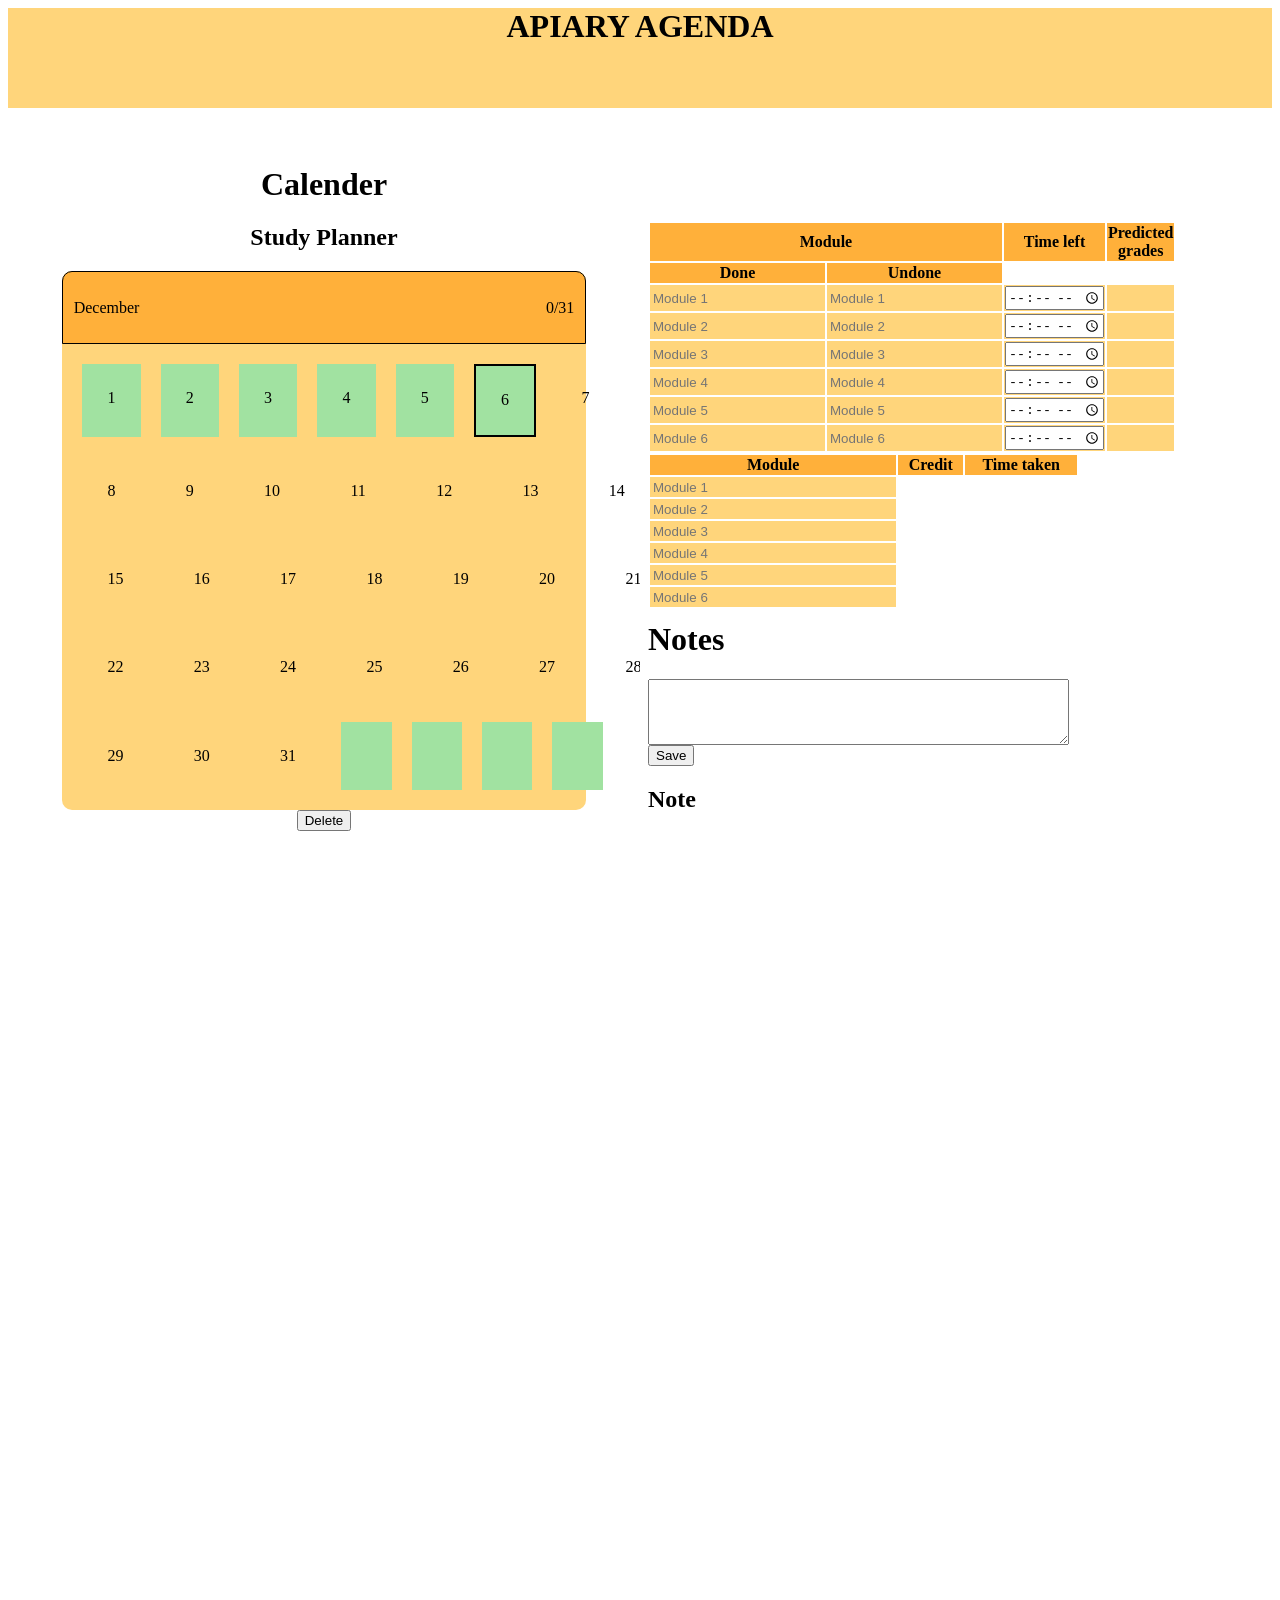
==== index.html @ 8112ceb6 "Update index.html" ====
<html lang="en">
<head>
    <meta charset="UTF-8">
    <meta name="viewport" content="width=device-width, initial-scale=1.0">
    <title>Document</title>
    <link rel="stylesheet" type="text/css" href="styling.css">
    <style>
    </style>
</head>

<body>
    <header>
        <h1>APIARY AGENDA</h1>
    </header>
    <iframe src="https://aliwarisha20042412-source.github.io/Study-Planner/WarishaCalender.html" frameborder="0" width="50%" height="970" id="calendar"></iframe>
    <iframe src="https://aliwarisha20042412-source.github.io/Study-Planner/AdaezeTables.html" frameborder="0" width="50%" height="400" id="tables"></iframe>
    <iframe src="https://aliwarisha20042412-source.github.io/Study-Planner/HadijahNotes.html" frameborder="0" width="50%" height="515" id="notes"></iframe>
    <iframe src="https://aliwarisha20042412-source.github.io/Study-Planner/calc.html" frameborder="0" width="300" height="90" id="calc"></iframe> 
    <iframe src="https://aliwarisha20042412-source.github.io/Study-Planner/AlexTimer.html" frameborder="0" width="350" height="150" id="timer"></iframe> 
    <iframe src="https://aliwarisha20042412-source.github.io/Study-Planner/AdaezeMascot.html" frameborder="0" width="600" height="600" id="mascot"></iframe>

</body>
</html>
---- styling.css ----
/* TABLES STYLING */

#module{
      background-color: #FFD57B;
      border: none;
}

th{
      background-color: #FFB03A;
}

td{
      background-color: #FFD57B;
}

/* HOME PAGE STYLING */

header{
      background-color: #FFD57B;
      text-align: center;
      height: 100px;
}

#calendar{
      float: left;
      margin-top: 50px;
}

#tables{
      margin-top: 105px;
}

#calc{
      float: left;
      margin-left: 4%;
}

#timer{
      margin-left: 20%;
      float: left;
}
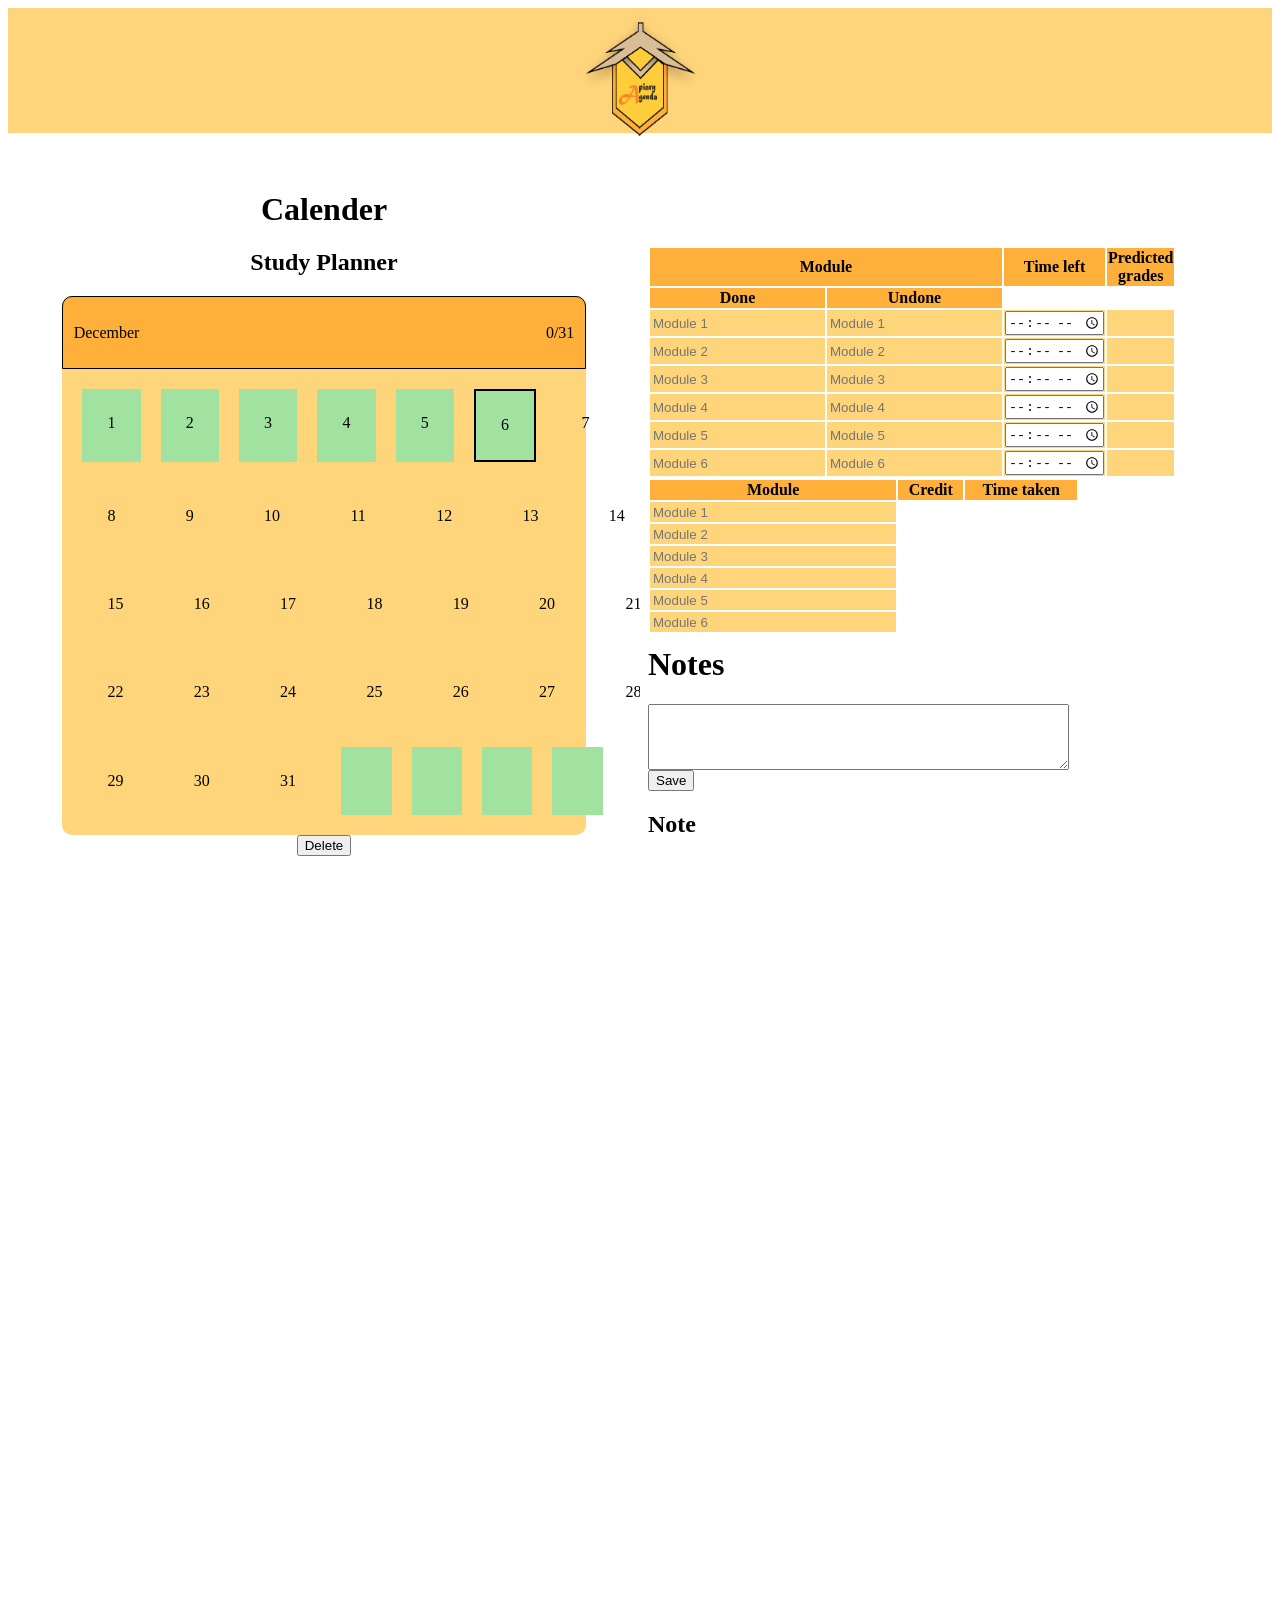
==== commit d683f9ac: "Update index.html" ====
--- a/index.html
+++ b/index.html
@@ -10,14 +10,14 @@
 
 <body>
     <header>
-        <h1>APIARY AGENDA</h1>
+        <img src="logo.png" alt="logo" width="135" height="135">
     </header>
     <iframe src="https://aliwarisha20042412-source.github.io/Study-Planner/WarishaCalender.html" frameborder="0" width="50%" height="970" id="calendar"></iframe>
     <iframe src="https://aliwarisha20042412-source.github.io/Study-Planner/AdaezeTables.html" frameborder="0" width="50%" height="400" id="tables"></iframe>
     <iframe src="https://aliwarisha20042412-source.github.io/Study-Planner/HadijahNotes.html" frameborder="0" width="50%" height="515" id="notes"></iframe>
     <iframe src="https://aliwarisha20042412-source.github.io/Study-Planner/calc.html" frameborder="0" width="300" height="90" id="calc"></iframe> 
     <iframe src="https://aliwarisha20042412-source.github.io/Study-Planner/AlexTimer.html" frameborder="0" width="350" height="150" id="timer"></iframe> 
-    <iframe src="https://aliwarisha20042412-source.github.io/Study-Planner/AdaezeMascot.html" frameborder="0" width="600" height="600" id="mascot"></iframe>
+    <iframe src="https://aliwarisha20042412-source.github.io/Study-Planner/AdaezeMascot.html" frameborder="0" width="50%" height="400" id="mascot"></iframe>
 
 </body>
 </html>
--- a/styling.css
+++ b/styling.css
@@ -18,7 +18,7 @@
 header{
       background-color: #FFD57B;
       text-align: center;
-      height: 100px;
+      height: 125px;
 }
 
 #calendar{
@@ -39,3 +39,7 @@
       margin-left: 20%;
       float: left;
 }
+
+#mascot{
+      float: right;
+}
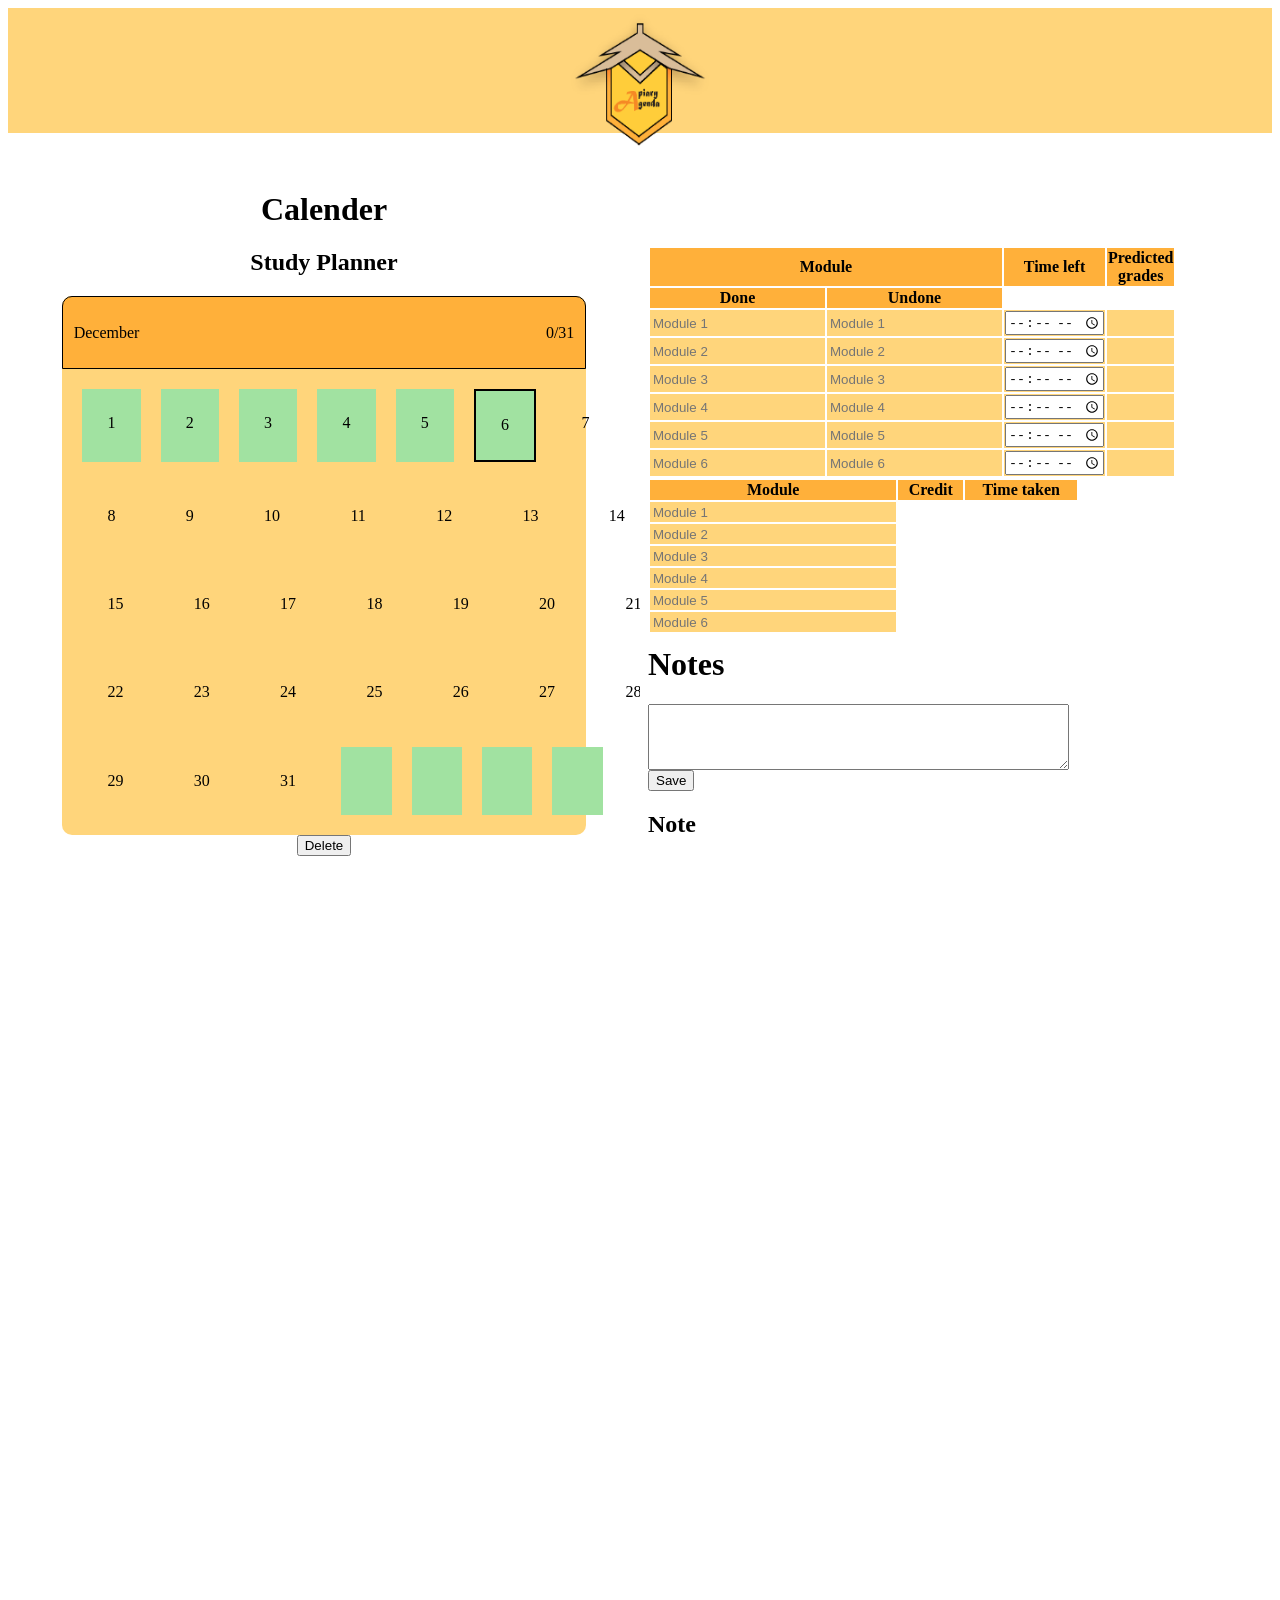
==== commit 51cf9f9f: "Update index.html" ====
--- a/index.html
+++ b/index.html
@@ -10,14 +10,14 @@
 
 <body>
     <header>
-        <img src="logo.png" alt="logo" width="135" height="135">
+        <img src="logo.png" alt="logo" width="160" height="145">
     </header>
     <iframe src="https://aliwarisha20042412-source.github.io/Study-Planner/WarishaCalender.html" frameborder="0" width="50%" height="970" id="calendar"></iframe>
     <iframe src="https://aliwarisha20042412-source.github.io/Study-Planner/AdaezeTables.html" frameborder="0" width="50%" height="400" id="tables"></iframe>
     <iframe src="https://aliwarisha20042412-source.github.io/Study-Planner/HadijahNotes.html" frameborder="0" width="50%" height="515" id="notes"></iframe>
     <iframe src="https://aliwarisha20042412-source.github.io/Study-Planner/calc.html" frameborder="0" width="300" height="90" id="calc"></iframe> 
     <iframe src="https://aliwarisha20042412-source.github.io/Study-Planner/AlexTimer.html" frameborder="0" width="350" height="150" id="timer"></iframe> 
-    <iframe src="https://aliwarisha20042412-source.github.io/Study-Planner/AdaezeMascot.html" frameborder="0" width="50%" height="400" id="mascot"></iframe>
+    <iframe src="https://aliwarisha20042412-source.github.io/Study-Planner/AdaezeMascot.html" frameborder="0" width="600" height="600" id="mascot"></iframe>
 
 </body>
 </html>
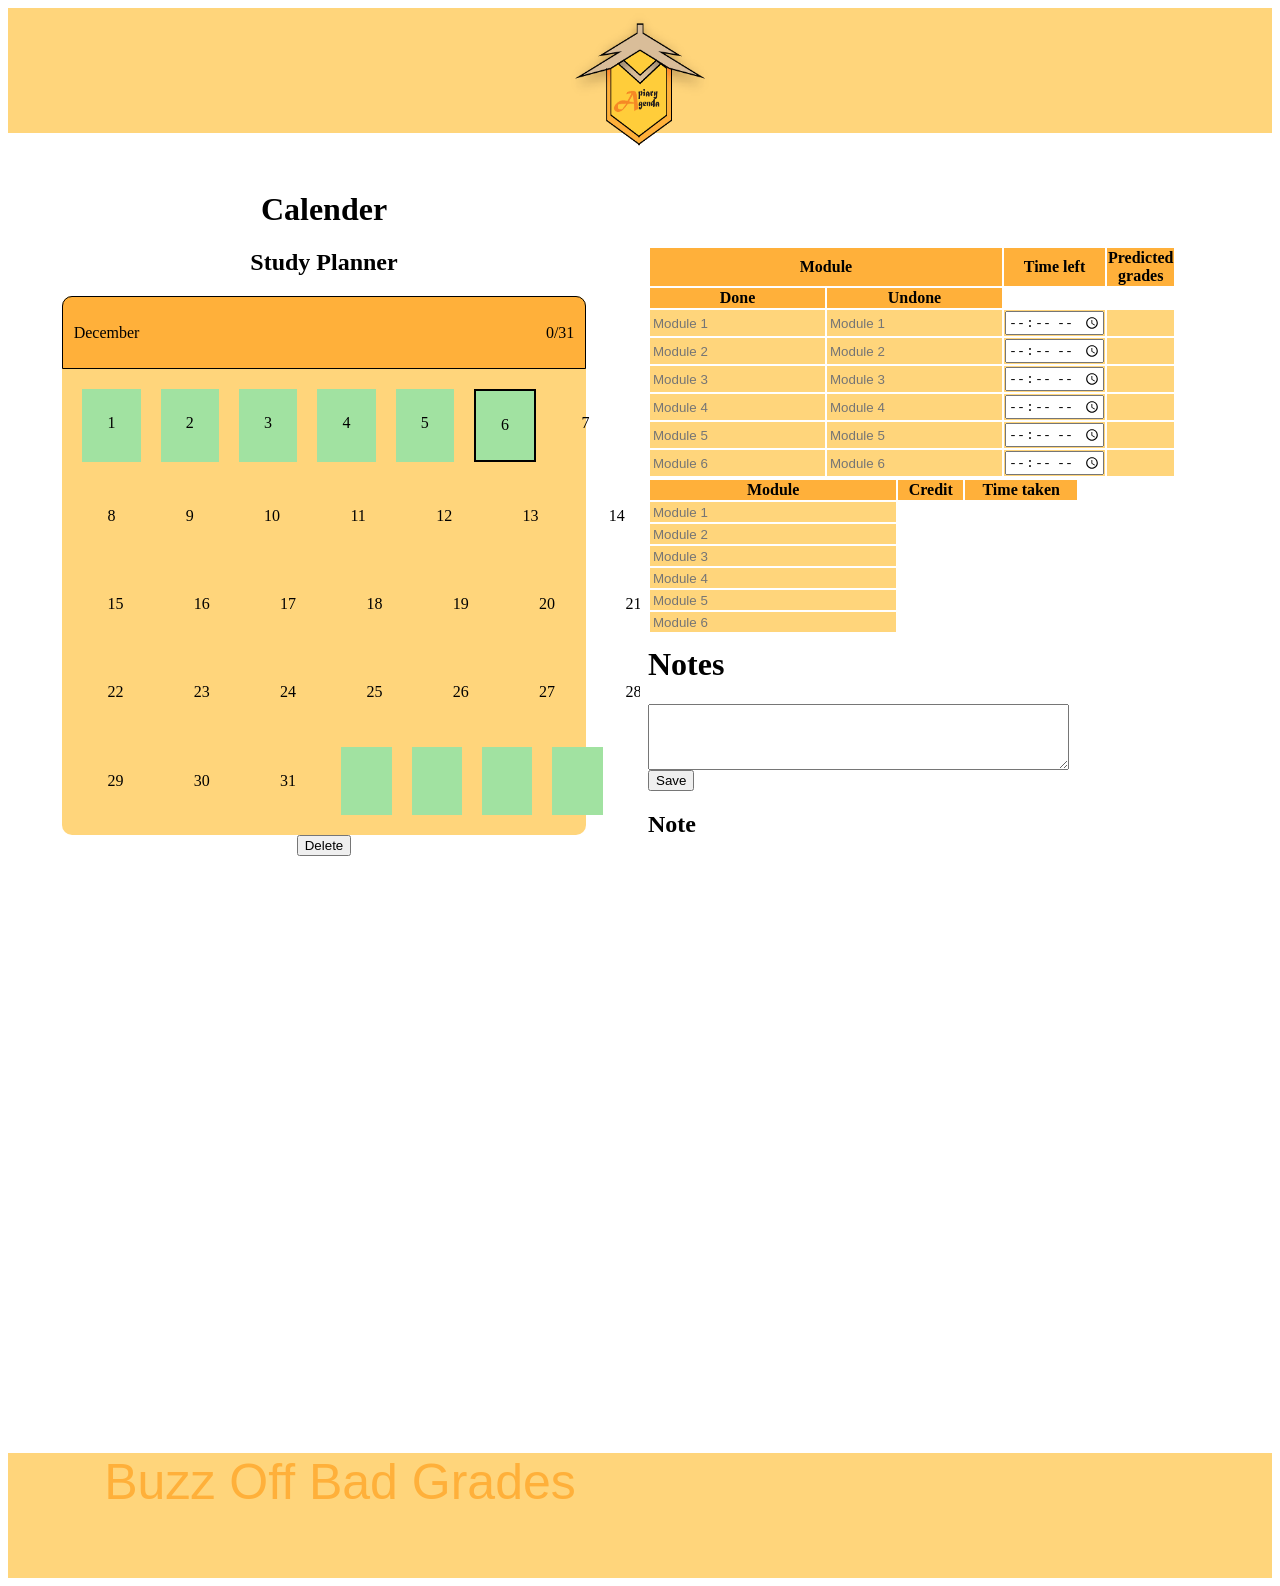
==== commit e71daf87: "Update index.html" ====
--- a/index.html
+++ b/index.html
@@ -17,7 +17,10 @@
     <iframe src="https://aliwarisha20042412-source.github.io/Study-Planner/HadijahNotes.html" frameborder="0" width="50%" height="515" id="notes"></iframe>
     <iframe src="https://aliwarisha20042412-source.github.io/Study-Planner/calc.html" frameborder="0" width="300" height="90" id="calc"></iframe> 
     <iframe src="https://aliwarisha20042412-source.github.io/Study-Planner/AlexTimer.html" frameborder="0" width="350" height="150" id="timer"></iframe> 
-    <iframe src="https://aliwarisha20042412-source.github.io/Study-Planner/AdaezeMascot.html" frameborder="0" width="600" height="600" id="mascot"></iframe>
+    <iframe src="https://aliwarisha20042412-source.github.io/Study-Planner/AdaezeMascot.html" frameborder="0" width="600" height="280" id="mascot"></iframe>
+    <footer>
+        <p id="catchphrase">Buzz Off Bad Grades</p>
+    </footer>
 
 </body>
 </html>
--- a/styling.css
+++ b/styling.css
@@ -43,3 +43,17 @@
 #mascot{
       float: right;
 }
+
+footer{
+      margin-top: 300px;
+      margin-bottom: 0px;
+      background-color: #FFD57B;
+      height: 125px;
+}
+
+#catchphrase{
+      font-size: 50px;
+      font-family: Impact, Haettenschweiler, 'Arial Narrow Bold', sans-serif;
+      color: #FFB03A;
+      text-align: center;
+}
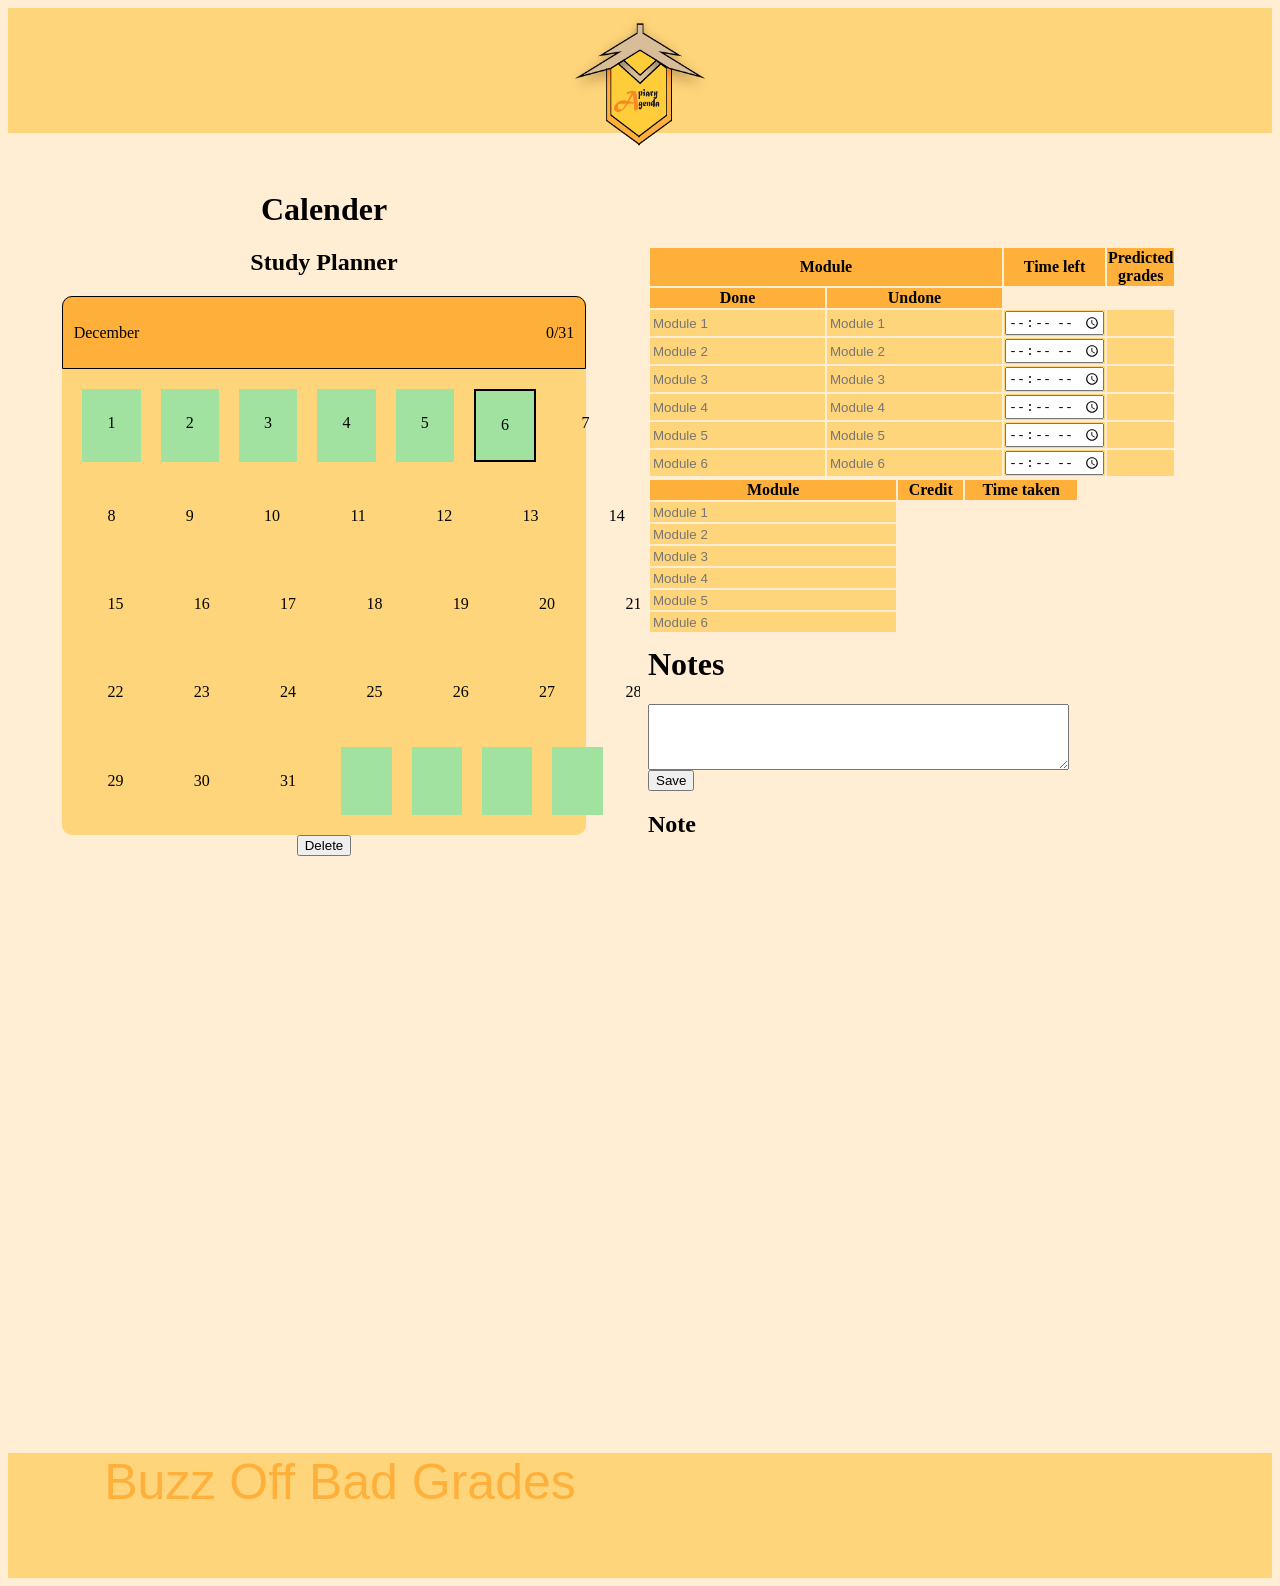
==== commit 6add4938: "Update index.html" ====
--- a/index.html
+++ b/index.html
@@ -8,7 +8,8 @@
     </style>
 </head>
 
-<body>
+<body id="back">
+    
     <header>
         <img src="logo.png" alt="logo" width="160" height="145">
     </header>
--- a/styling.css
+++ b/styling.css
@@ -14,6 +14,10 @@
 }
 
 /* HOME PAGE STYLING */
+
+#back{
+      background-image: url('background.png');
+}
 
 header{
       background-color: #FFD57B;
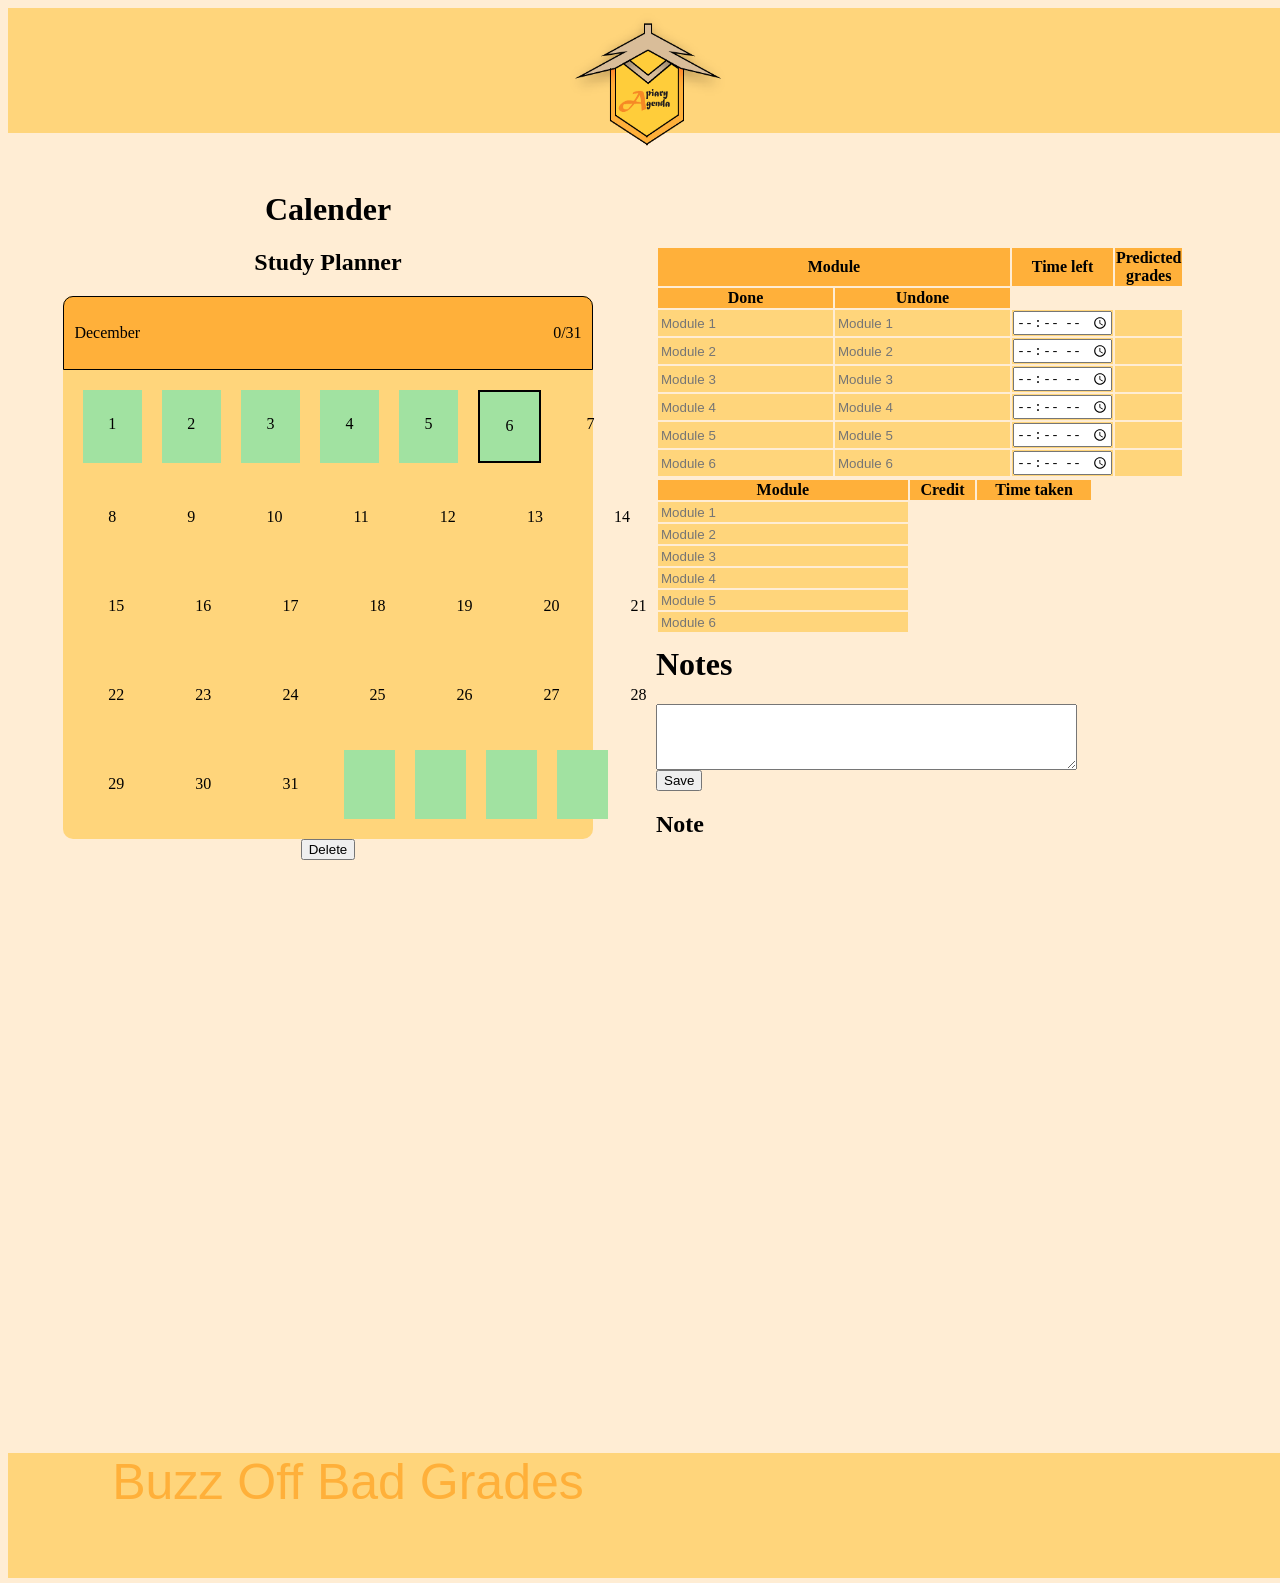
==== commit 3ca18635: "Update index.html" ====
--- a/index.html
+++ b/index.html
@@ -11,7 +11,7 @@
 <body id="back">
     
     <header>
-        <img src="logo.png" alt="logo" width="160" height="145">
+        <img src="logo.png" alt="logo" width="180" height="145">
     </header>
     <iframe src="https://aliwarisha20042412-source.github.io/Study-Planner/WarishaCalender.html" frameborder="0" width="50%" height="970" id="calendar"></iframe>
     <iframe src="https://aliwarisha20042412-source.github.io/Study-Planner/AdaezeTables.html" frameborder="0" width="50%" height="400" id="tables"></iframe>
--- a/styling.css
+++ b/styling.css
@@ -17,6 +17,8 @@
 
 #back{
       background-image: url('background.png');
+      width: 100%;
+      height: 100%;
 }
 
 header{
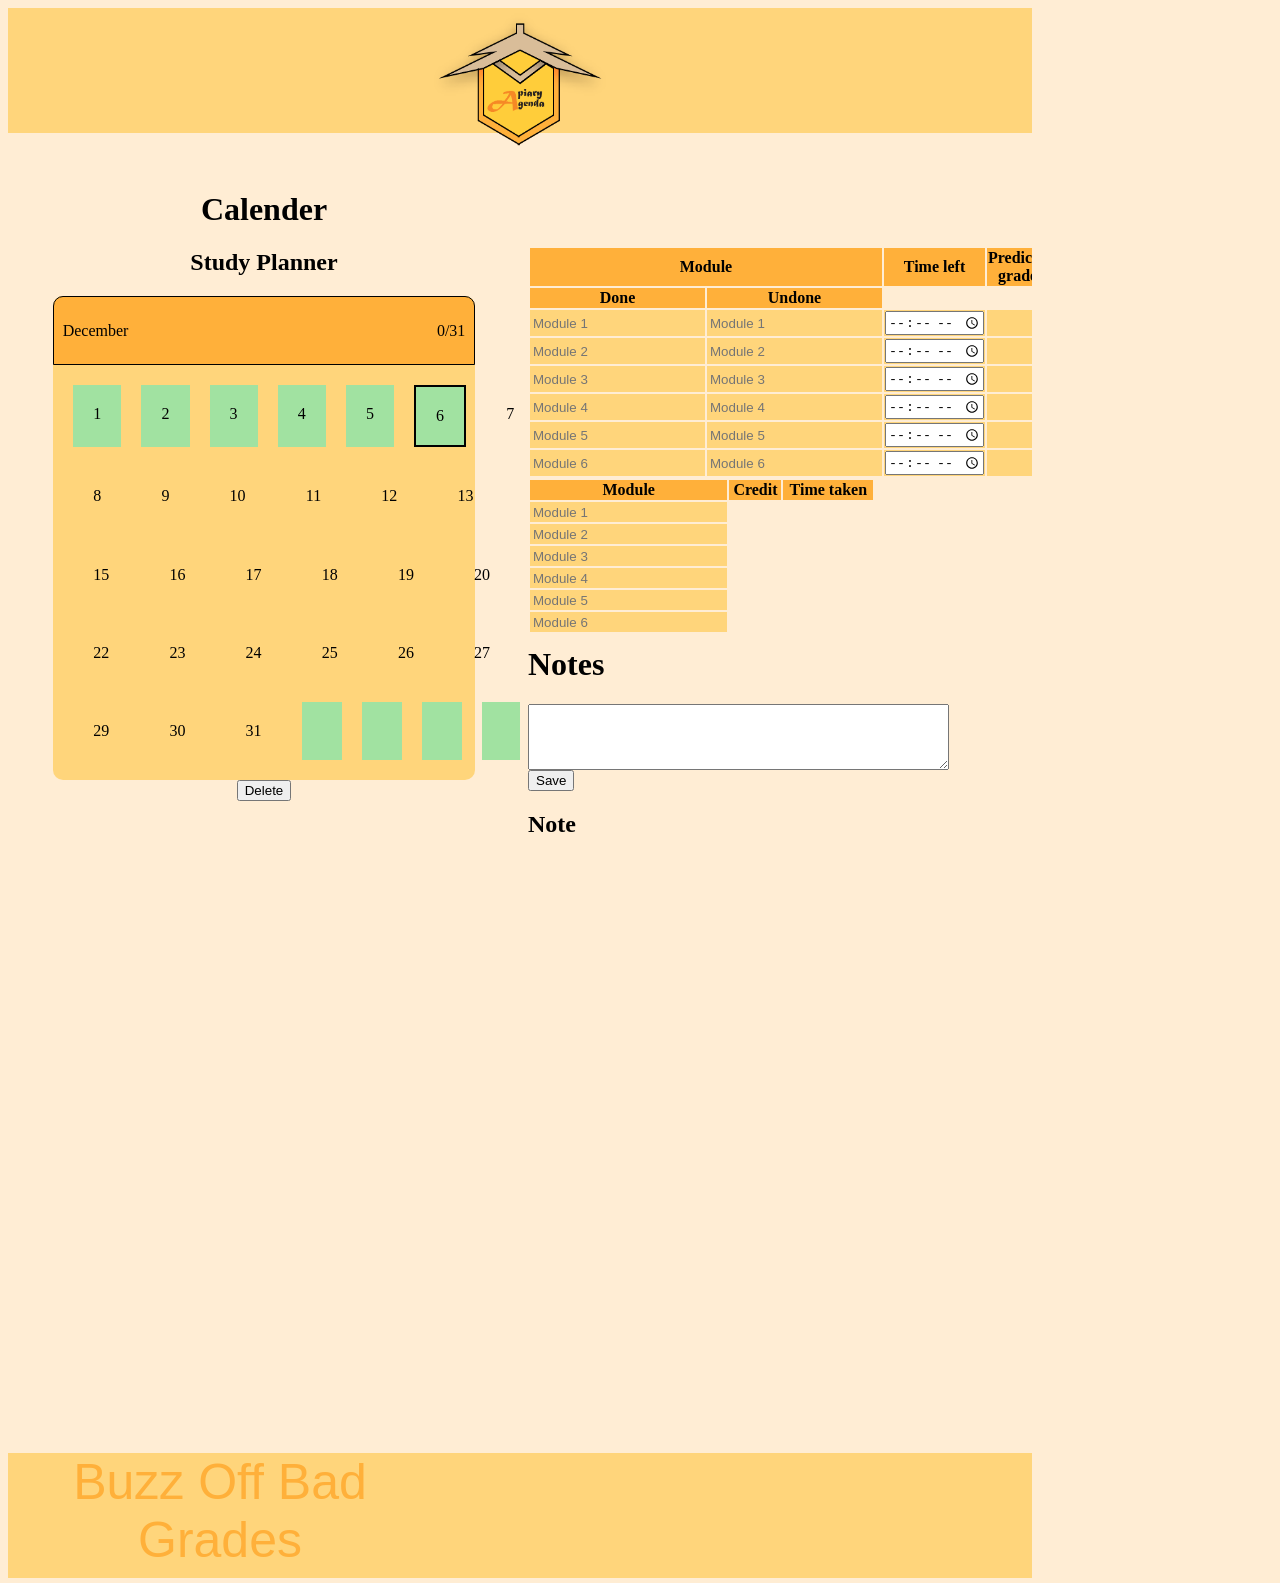
==== commit 4279c63d: "Update index.html" ====
--- a/index.html
+++ b/index.html
@@ -11,7 +11,7 @@
 <body id="back">
     
     <header>
-        <img src="logo.png" alt="logo" width="180" height="145">
+        <img src="logo.png" alt="logo" width="200" height="145">
     </header>
     <iframe src="https://aliwarisha20042412-source.github.io/Study-Planner/WarishaCalender.html" frameborder="0" width="50%" height="970" id="calendar"></iframe>
     <iframe src="https://aliwarisha20042412-source.github.io/Study-Planner/AdaezeTables.html" frameborder="0" width="50%" height="400" id="tables"></iframe>
--- a/styling.css
+++ b/styling.css
@@ -17,8 +17,8 @@
 
 #back{
       background-image: url('background.png');
-      width: 100%;
-      height: 100%;
+      width: 80%;
+      height: 80%;
 }
 
 header{
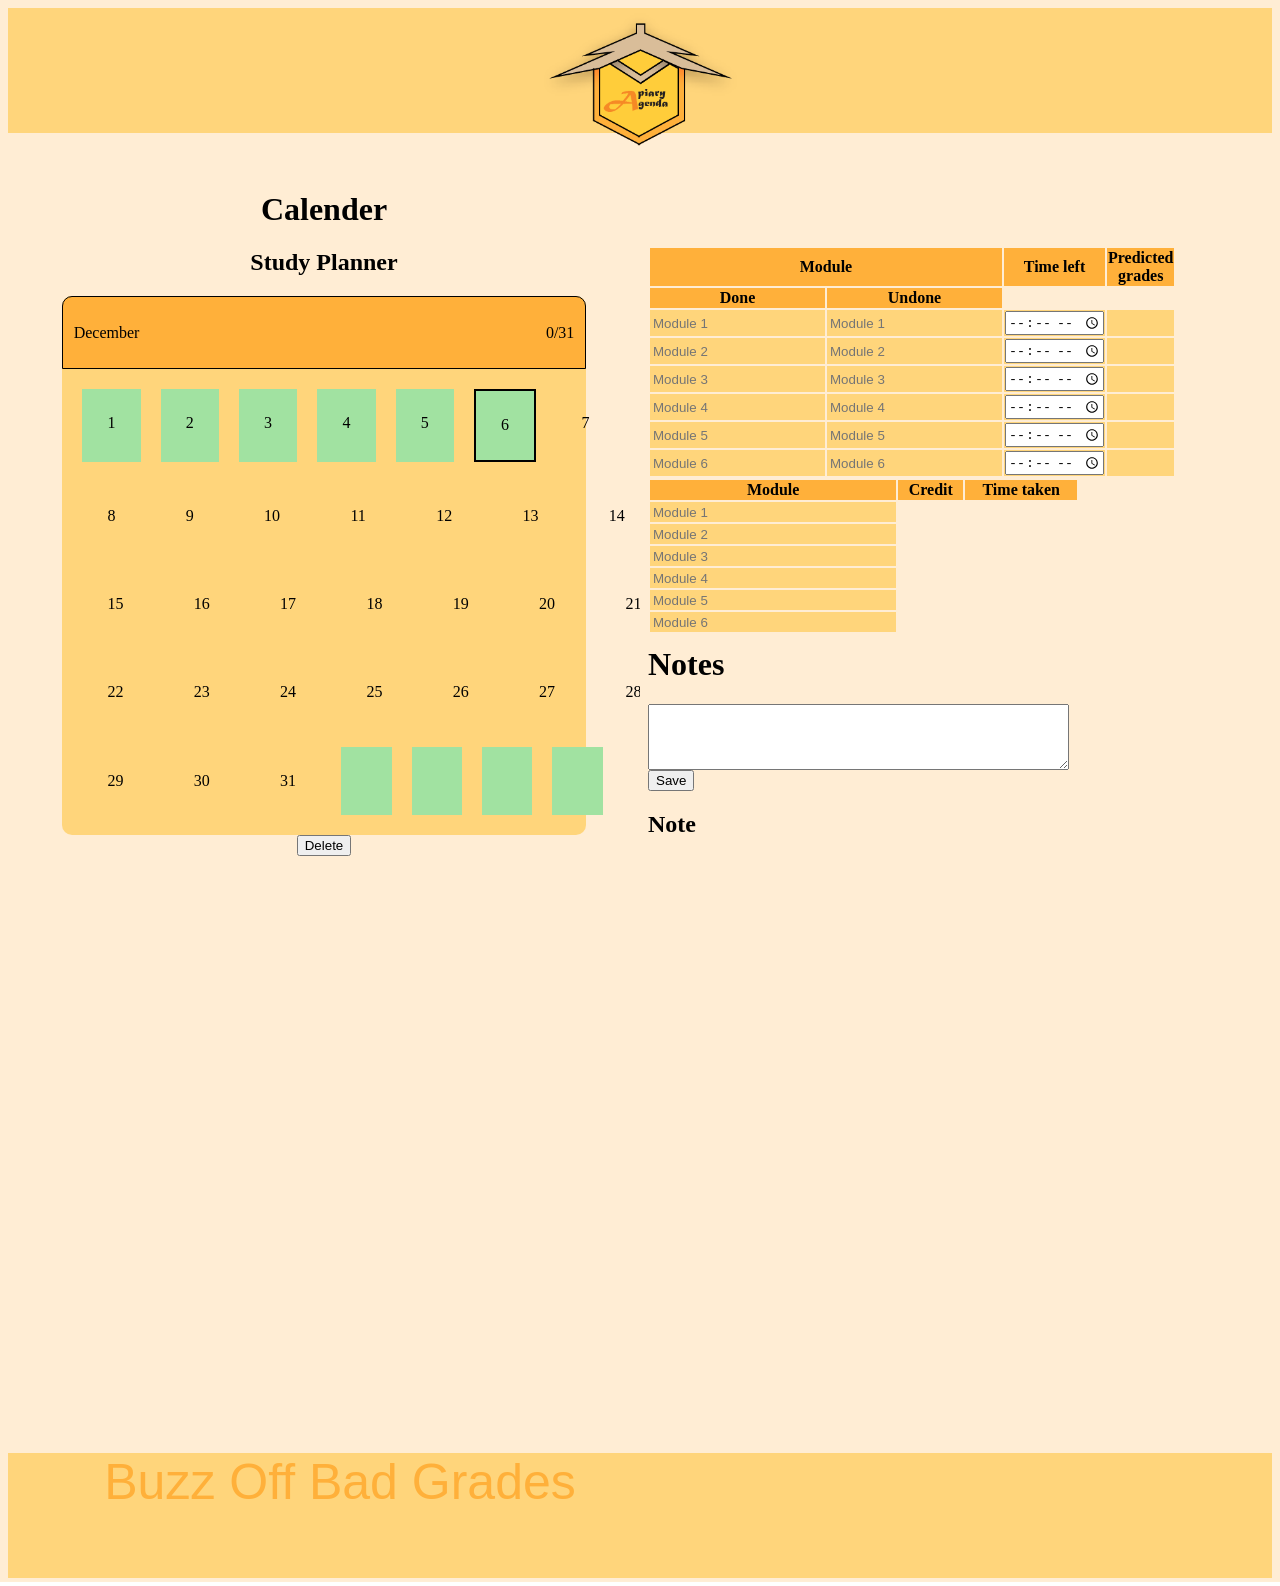
==== commit 4a03dbde: "Update index.html" ====
--- a/index.html
+++ b/index.html
@@ -11,7 +11,7 @@
 <body id="back">
     
     <header>
-        <img src="logo.png" alt="logo" width="200" height="145">
+        <img src="logo.png" alt="logo" width="225" height="145">
     </header>
     <iframe src="https://aliwarisha20042412-source.github.io/Study-Planner/WarishaCalender.html" frameborder="0" width="50%" height="970" id="calendar"></iframe>
     <iframe src="https://aliwarisha20042412-source.github.io/Study-Planner/AdaezeTables.html" frameborder="0" width="50%" height="400" id="tables"></iframe>
--- a/styling.css
+++ b/styling.css
@@ -17,8 +17,7 @@
 
 #back{
       background-image: url('background.png');
-      width: 80%;
-      height: 80%;
+      background-size: cover;
 }
 
 header{
